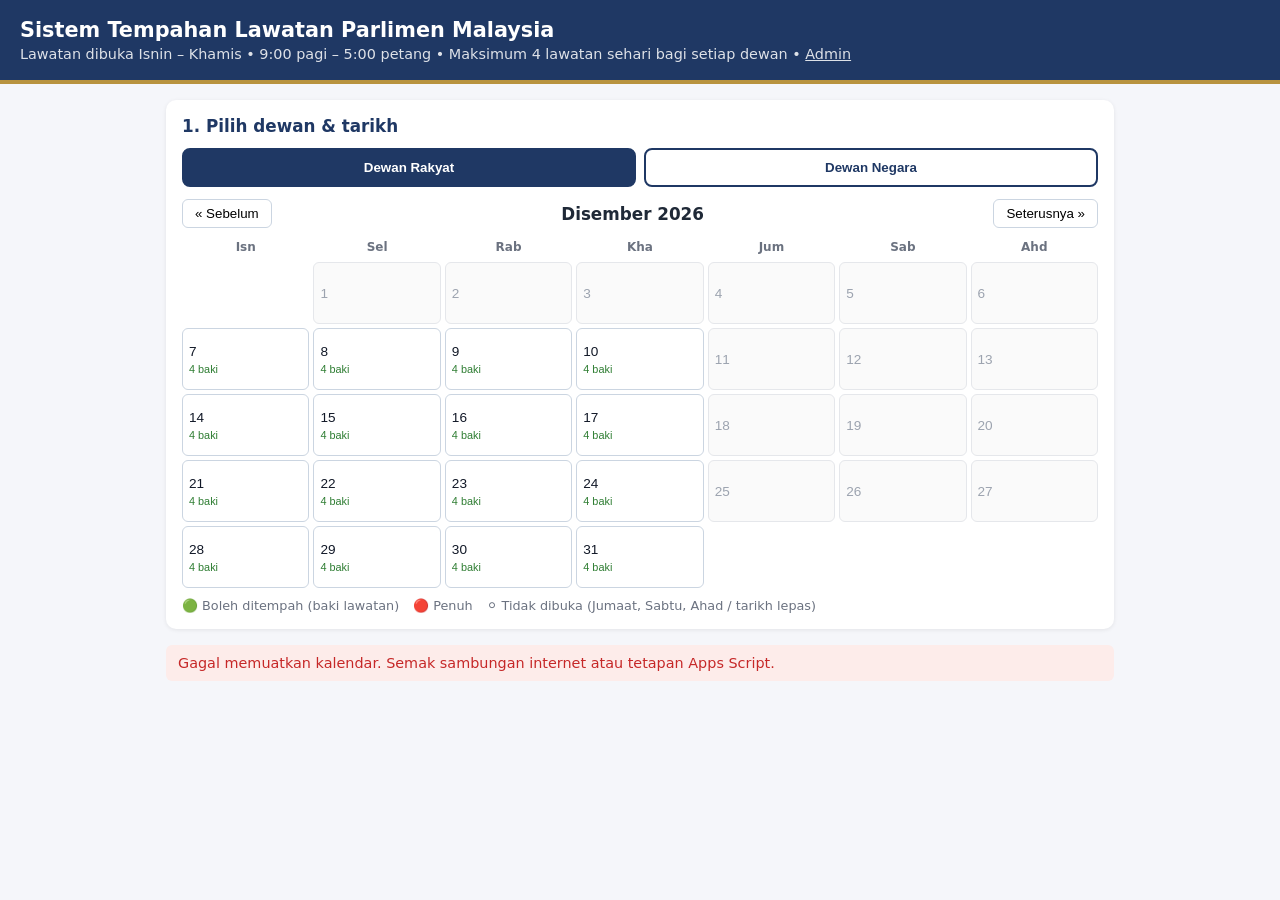
==== index.html @ fb591d6b "Add files via upload" ====
<!doctype html>
<html lang="ms">
<head>
  <meta charset="utf-8">
  <meta name="viewport" content="width=device-width, initial-scale=1">
  <title>Tempahan Lawatan Parlimen Malaysia</title>
  <link rel="stylesheet" href="style.css">
</head>
<body>
<header>
  <h1>Sistem Tempahan Lawatan Parlimen Malaysia</h1>
  <p>Lawatan dibuka Isnin – Khamis • 9:00 pagi – 5:00 petang • Maksimum 4 lawatan sehari bagi setiap dewan • <a href="admin.html">Admin</a></p>
</header>
<main>
  <div id="setupWarn" class="msg error hidden">
    URL Apps Script belum dikonfigurasi. Isi <code>config.js</code> mengikut panduan dalam README.
  </div>

  <section class="card">
    <h2>1. Pilih dewan &amp; tarikh</h2>
    <div class="tabs" id="houseTabs"></div>
    <div class="cal-head">
      <button type="button" id="prevMonth">&laquo; Sebelum</button>
      <strong id="monthLabel"></strong>
      <button type="button" id="nextMonth">Seterusnya &raquo;</button>
    </div>
    <div class="cal-grid" id="calendar"></div>
    <div class="legend">
      <span>🟢 Boleh ditempah (baki lawatan)</span>
      <span>🔴 Penuh</span>
      <span>⚪ Tidak dibuka (Jumaat, Sabtu, Ahad / tarikh lepas)</span>
    </div>
  </section>

  <section class="card hidden" id="slotCard">
    <h2>2. Pilih slot masa — <span id="slotTitle"></span></h2>
    <p class="hint" id="slotHint"></p>
    <div class="slots" id="slots"></div>
  </section>

  <section class="card hidden" id="formCard">
    <h2>3. Maklumat penempah</h2>
    <form id="bookingForm">
      <div class="row">
        <label>Nama penuh<input name="name" required maxlength="100"></label>
        <label>Organisasi / Sekolah (jika ada)<input name="organisation" maxlength="150"></label>
      </div>
      <div class="row">
        <label>Emel<input type="email" name="email" required></label>
        <label>No. telefon<input type="tel" name="phone" required placeholder="012-3456789" pattern="[+]?[0-9 \-]{7,15}"></label>
      </div>
      <label>Bilangan peserta<input type="number" name="group_size" min="1" max="50" value="10" required></label>
      <button class="primary" type="submit" id="submitBtn">Hantar tempahan</button>
    </form>
  </section>

  <div id="result" class="msg hidden"></div>
</main>
<script type="module" src="app.js"></script>
</body>
</html>
---- style.css ----
:root {
  --navy: #1f3864;
  --gold: #b8933f;
  --bg: #f5f6fa;
  --ok: #2e7d32;
  --warn: #c62828;
  --muted: #6b7280;
}
* { box-sizing: border-box; }
body { margin: 0; font-family: system-ui, -apple-system, "Segoe UI", sans-serif; background: var(--bg); color: #1f2937; }
header { background: var(--navy); color: #fff; padding: 18px 20px; border-bottom: 4px solid var(--gold); }
header h1 { margin: 0; font-size: 1.3rem; }
header p { margin: 4px 0 0; font-size: .9rem; opacity: .85; }
header a { color: #fff; }
main { max-width: 980px; margin: 0 auto; padding: 16px; display: grid; gap: 16px; }
.card { background: #fff; border-radius: 10px; padding: 16px; box-shadow: 0 1px 4px rgba(0,0,0,.08); }
h2 { margin: 0 0 12px; font-size: 1.05rem; color: var(--navy); }
.tabs { display: flex; gap: 8px; margin-bottom: 12px; }
.tabs button { flex: 1; padding: 10px; border: 2px solid var(--navy); background: #fff; color: var(--navy); border-radius: 8px; font-weight: 600; cursor: pointer; }
.tabs button.active { background: var(--navy); color: #fff; }
.cal-head { display: flex; align-items: center; justify-content: space-between; margin-bottom: 8px; }
.cal-head button { border: 1px solid #cbd5e1; background: #fff; border-radius: 6px; padding: 6px 12px; cursor: pointer; }
.cal-head strong { font-size: 1.05rem; }
.cal-grid { display: grid; grid-template-columns: repeat(7, 1fr); gap: 4px; }
.dow { text-align: center; font-size: .75rem; color: var(--muted); padding: 4px 0; font-weight: 600; }
.day { min-height: 62px; border-radius: 6px; padding: 4px 6px; font-size: .85rem; border: 1px solid #e5e7eb; background: #fafafa; color: #9ca3af; text-align: left; }
.day.empty { border: none; background: none; }
.day small { display: block; margin-top: 4px; font-size: .68rem; }
.day.open { background: #fff; color: #111827; cursor: pointer; border-color: #cbd5e1; }
.day.open:hover { border-color: var(--navy); }
.day.open small { color: var(--ok); }
.day.full { background: #fdecea; color: var(--warn); }
.day.full small { color: var(--warn); }
.day.selected { outline: 3px solid var(--gold); }
.legend { display: flex; gap: 14px; flex-wrap: wrap; margin-top: 10px; font-size: .8rem; color: var(--muted); }
.slots { display: grid; grid-template-columns: repeat(auto-fill, minmax(140px, 1fr)); gap: 8px; }
.slot { padding: 10px; border: 2px solid #cbd5e1; border-radius: 8px; background: #fff; cursor: pointer; font-weight: 600; }
.slot:disabled { background: #f3f4f6; color: #9ca3af; cursor: not-allowed; text-decoration: line-through; }
.slot.selected { border-color: var(--navy); background: #e8eefb; }
form { display: grid; gap: 10px; }
label { display: grid; gap: 4px; font-size: .85rem; font-weight: 600; }
input, select { padding: 9px; border: 1px solid #cbd5e1; border-radius: 6px; font: inherit; }
.row { display: grid; grid-template-columns: 1fr 1fr; gap: 10px; }
button.primary { background: var(--navy); color: #fff; border: 0; padding: 12px; border-radius: 8px; font-weight: 700; cursor: pointer; font-size: 1rem; }
button.primary:disabled { opacity: .5; cursor: not-allowed; }
.msg { padding: 10px 12px; border-radius: 6px; font-size: .9rem; }
.msg.ok { background: #e8f5e9; color: var(--ok); }
.msg.error { background: #fdecea; color: var(--warn); }
.hidden { display: none; }
.hint { color: var(--muted); font-size: .85rem; margin: 0 0 8px; }
table { width: 100%; border-collapse: collapse; font-size: .85rem; }
th, td { padding: 8px; border-bottom: 1px solid #e5e7eb; text-align: left; vertical-align: top; }
th { background: #f3f4f6; }
.table-wrap { overflow-x: auto; }
.badge { padding: 2px 8px; border-radius: 99px; font-size: .75rem; font-weight: 700; }
.badge.pending { background: #fff3cd; color: #8a6d00; }
.badge.confirmed { background: #e8f5e9; color: var(--ok); }
.badge.cancelled { background: #fdecea; color: var(--warn); }
.toolbar { display: flex; gap: 8px; flex-wrap: wrap; align-items: end; margin-bottom: 12px; }
.toolbar button { padding: 9px 14px; border-radius: 6px; border: 1px solid var(--navy); background: #fff; color: var(--navy); font-weight: 600; cursor: pointer; }
.toolbar button.primary { background: var(--navy); color: #fff; padding: 9px 14px; font-size: .9rem; }
td button { padding: 4px 8px; border-radius: 4px; border: 1px solid #cbd5e1; background: #fff; cursor: pointer; margin-right: 4px; }
@media (max-width: 600px) { .row { grid-template-columns: 1fr; } .day { min-height: 50px; } }

#calendar.loading { opacity: .5; pointer-events: none; }
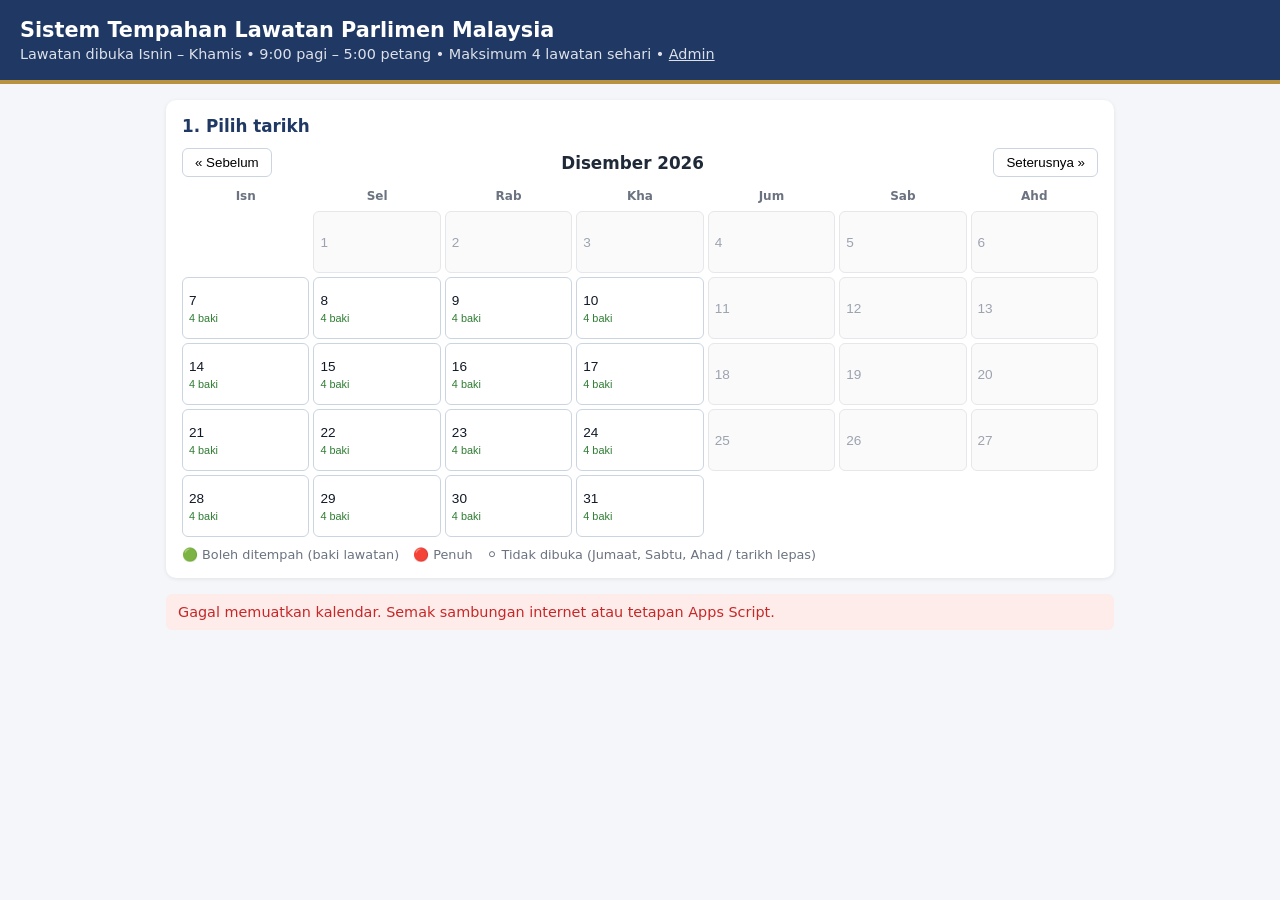
==== commit d8e0e3cc: "Add files via upload" ====
--- a/index.html
+++ b/index.html
@@ -9,7 +9,7 @@
 <body>
 <header>
   <h1>Sistem Tempahan Lawatan Parlimen Malaysia</h1>
-  <p>Lawatan dibuka Isnin – Khamis • 9:00 pagi – 5:00 petang • Maksimum 4 lawatan sehari bagi setiap dewan • <a href="admin.html">Admin</a></p>
+  <p>Lawatan dibuka Isnin – Khamis • 9:00 pagi – 5:00 petang • Maksimum 4 lawatan sehari • <a href="admin.html">Admin</a></p>
 </header>
 <main>
   <div id="setupWarn" class="msg error hidden">
@@ -17,7 +17,7 @@
   </div>
 
   <section class="card">
-    <h2>1. Pilih dewan &amp; tarikh</h2>
+    <h2>1. Pilih tarikh</h2>
     <div class="tabs" id="houseTabs"></div>
     <div class="cal-head">
       <button type="button" id="prevMonth">&laquo; Sebelum</button>
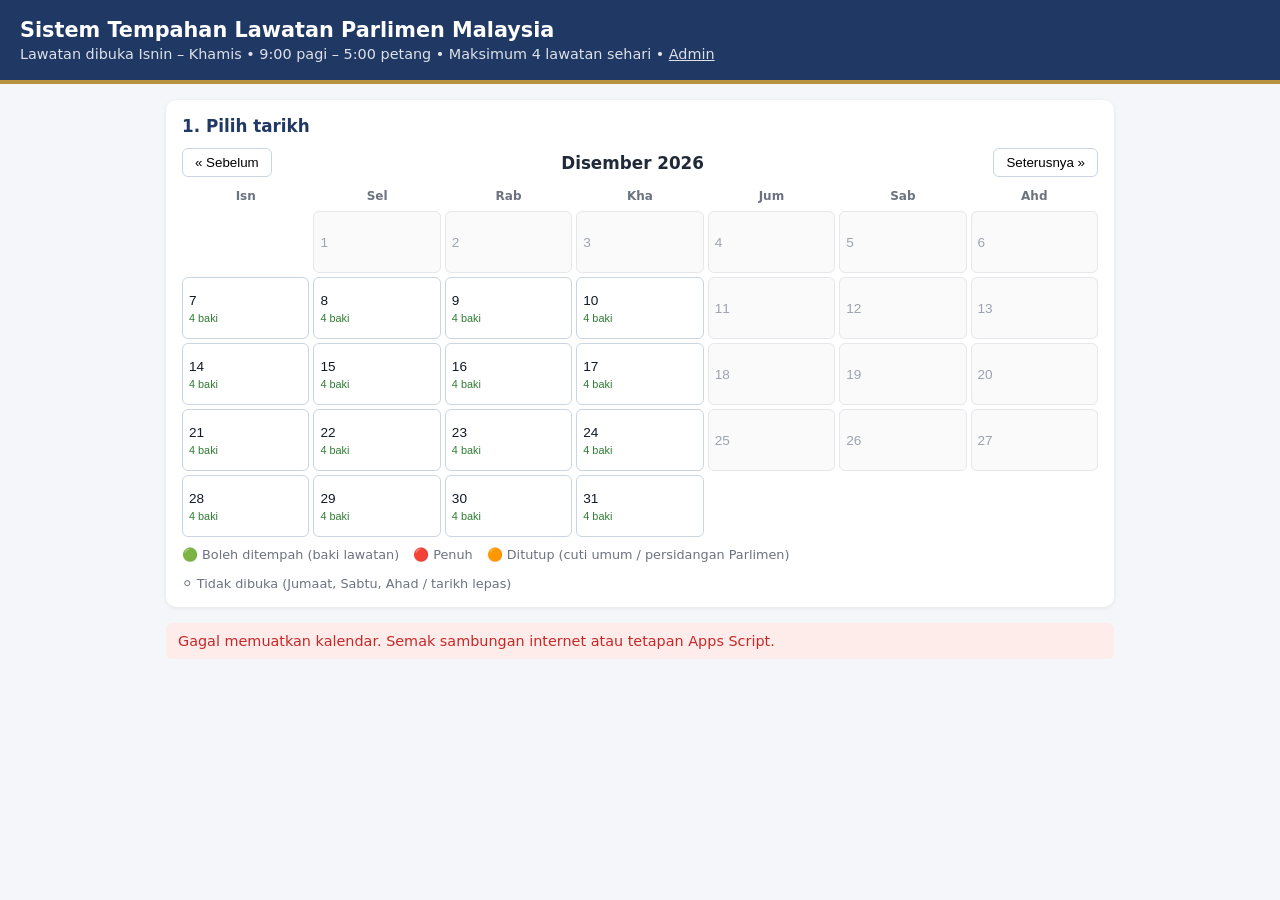
==== commit 6150201f: "Add files via upload" ====
--- a/index.html
+++ b/index.html
@@ -28,6 +28,7 @@
     <div class="legend">
       <span>🟢 Boleh ditempah (baki lawatan)</span>
       <span>🔴 Penuh</span>
+      <span>🟠 Ditutup (cuti umum / persidangan Parlimen)</span>
       <span>⚪ Tidak dibuka (Jumaat, Sabtu, Ahad / tarikh lepas)</span>
     </div>
   </section>
--- a/style.css
+++ b/style.css
@@ -63,3 +63,6 @@
 @media (max-width: 600px) { .row { grid-template-columns: 1fr; } .day { min-height: 50px; } }
 
 #calendar.loading { opacity: .5; pointer-events: none; }
+
+.day.closed { background: #fff4e0; color: #9a6700; }
+.day.closed small { color: #9a6700; }
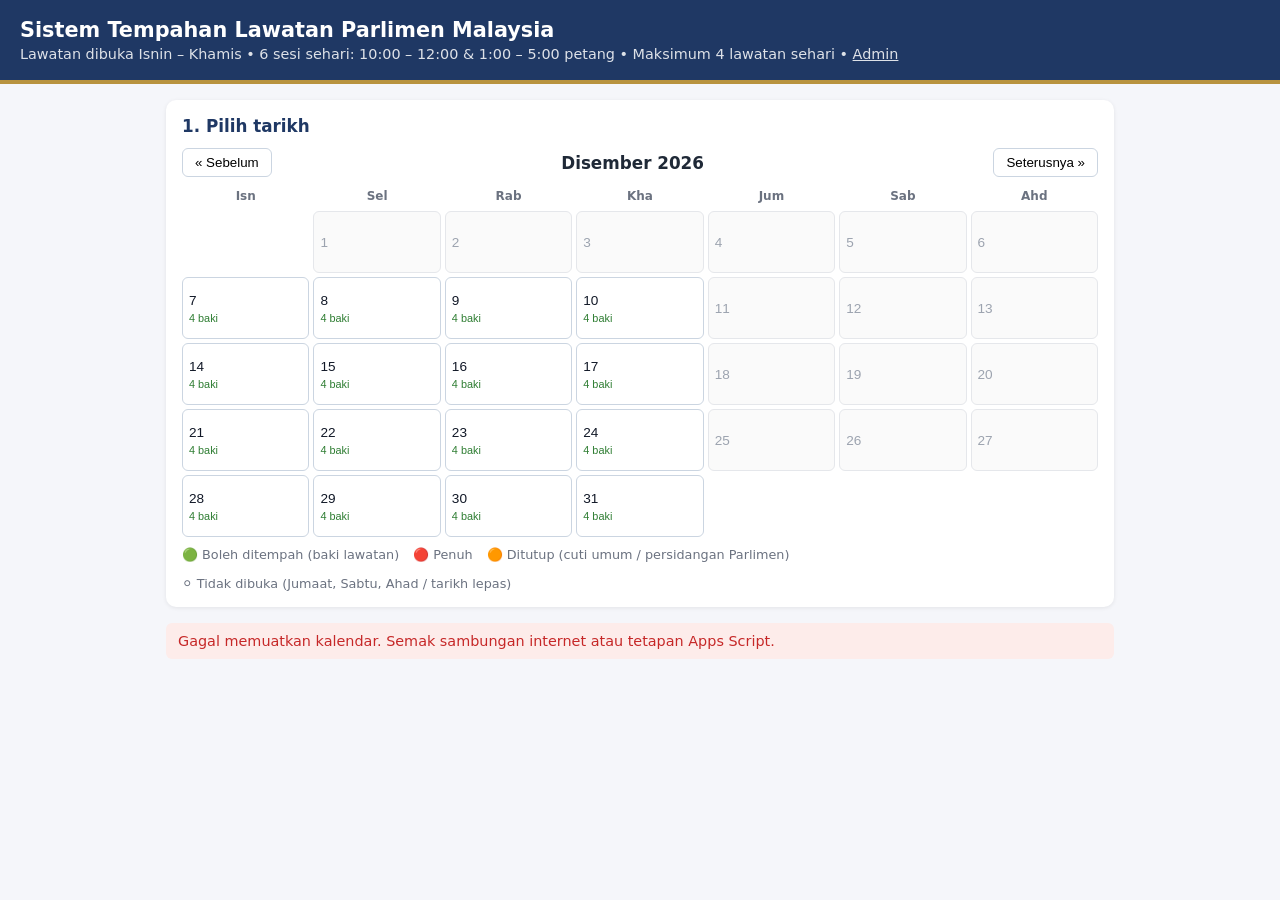
==== commit 1b36f8c2: "Add files via upload" ====
--- a/index.html
+++ b/index.html
@@ -9,7 +9,7 @@
 <body>
 <header>
   <h1>Sistem Tempahan Lawatan Parlimen Malaysia</h1>
-  <p>Lawatan dibuka Isnin – Khamis • 9:00 pagi – 5:00 petang • Maksimum 4 lawatan sehari • <a href="admin.html">Admin</a></p>
+  <p>Lawatan dibuka Isnin – Khamis • 6 sesi sehari: 10:00 – 12:00 &amp; 1:00 – 5:00 petang • Maksimum 4 lawatan sehari • <a href="admin.html">Admin</a></p>
 </header>
 <main>
   <div id="setupWarn" class="msg error hidden">
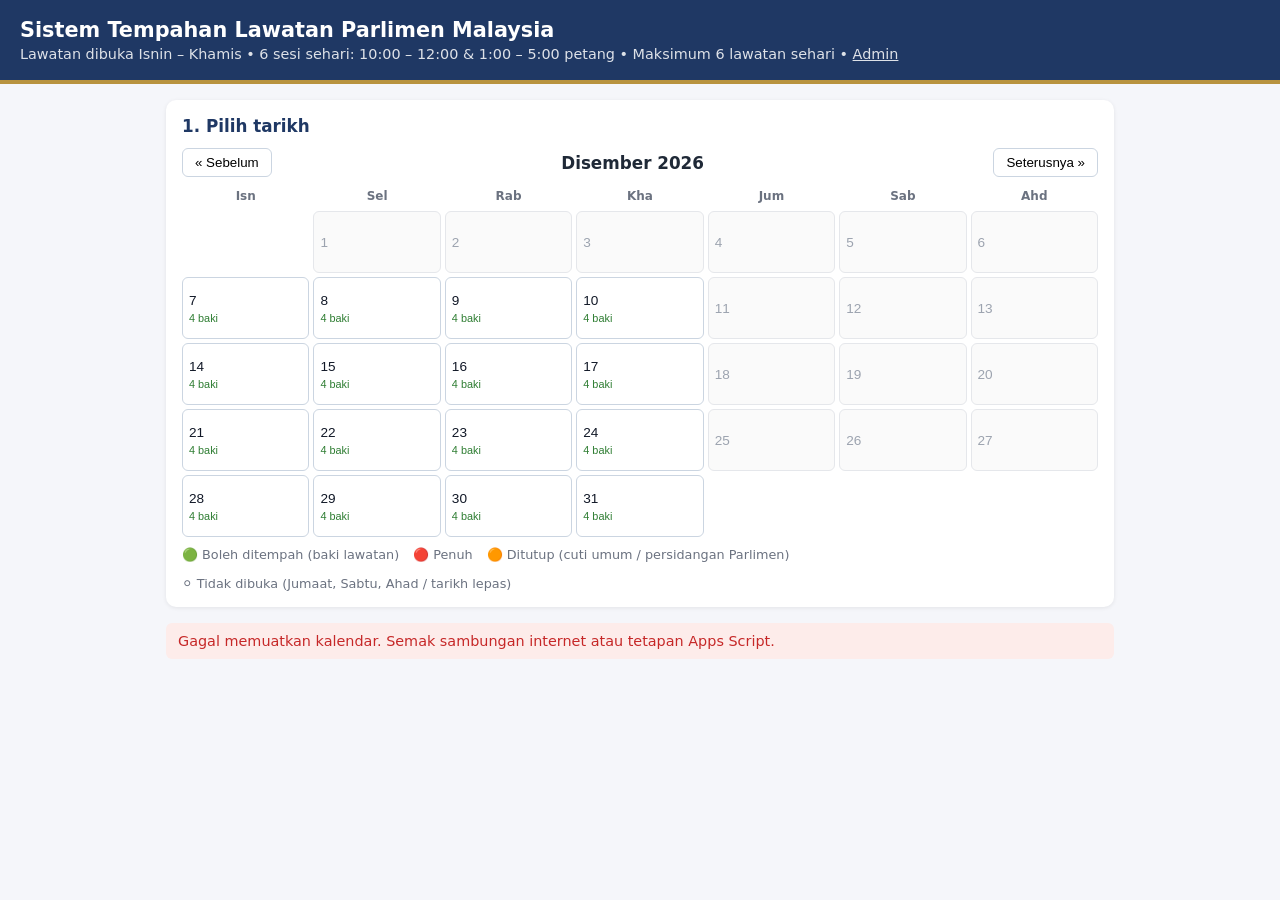
==== commit b09dbaef: "Update maximum daily visits from 4 to 6" ====
--- a/index.html
+++ b/index.html
@@ -9,7 +9,7 @@
 <body>
 <header>
   <h1>Sistem Tempahan Lawatan Parlimen Malaysia</h1>
-  <p>Lawatan dibuka Isnin – Khamis • 6 sesi sehari: 10:00 – 12:00 &amp; 1:00 – 5:00 petang • Maksimum 4 lawatan sehari • <a href="admin.html">Admin</a></p>
+  <p>Lawatan dibuka Isnin – Khamis • 6 sesi sehari: 10:00 – 12:00 &amp; 1:00 – 5:00 petang • Maksimum 6 lawatan sehari • <a href="admin.html">Admin</a></p>
 </header>
 <main>
   <div id="setupWarn" class="msg error hidden">
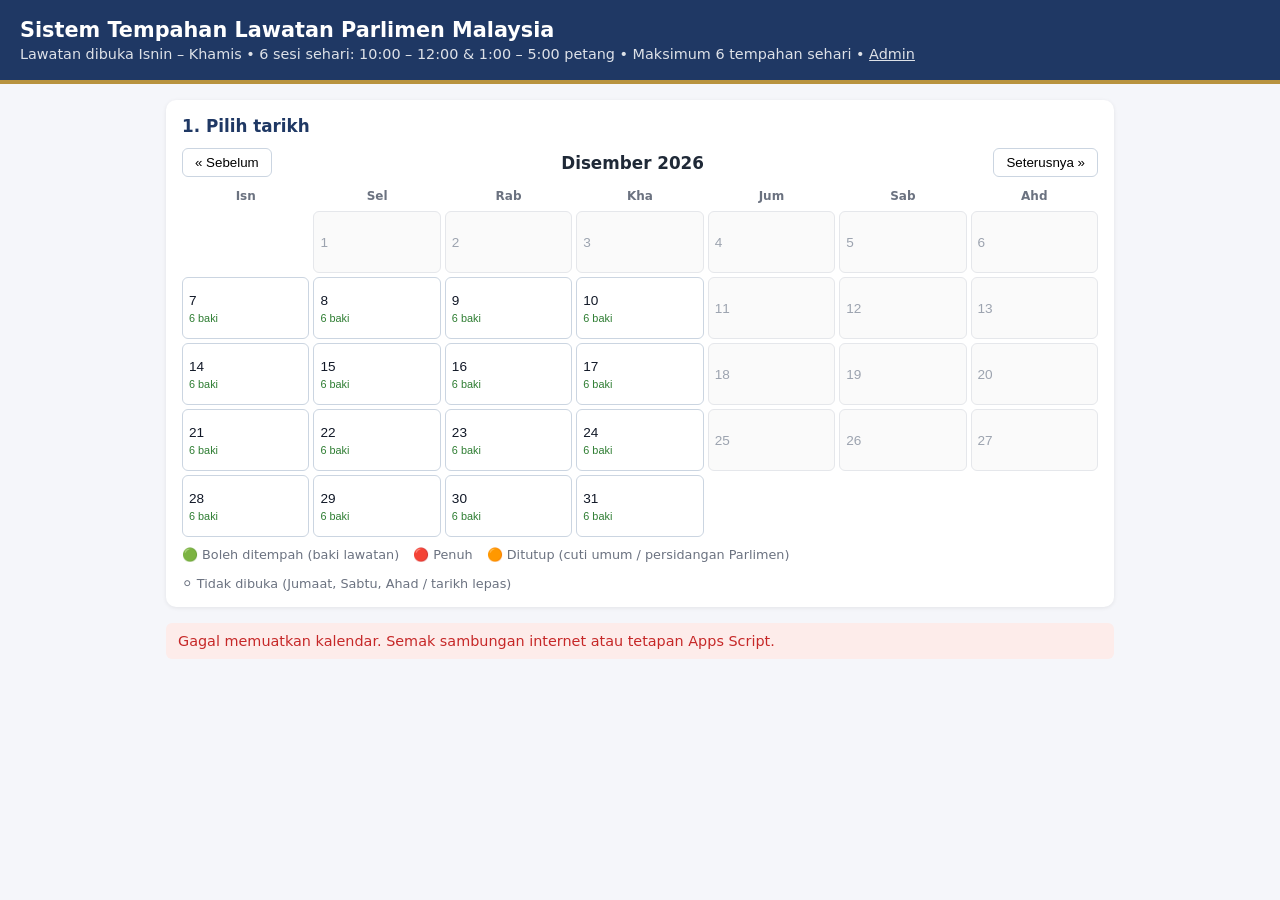
==== commit d1d48b4e: "Add files via upload" ====
--- a/index.html
+++ b/index.html
@@ -9,11 +9,11 @@
 <body>
 <header>
   <h1>Sistem Tempahan Lawatan Parlimen Malaysia</h1>
-  <p>Lawatan dibuka Isnin – Khamis • 6 sesi sehari: 10:00 – 12:00 &amp; 1:00 – 5:00 petang • Maksimum 6 lawatan sehari • <a href="admin.html">Admin</a></p>
+  <p>Lawatan dibuka Isnin – Khamis • 6 sesi sehari: 10:00 – 12:00 &amp; 1:00 – 5:00 petang • Maksimum 6 tempahan sehari • <a href="admin.html">Admin</a></p>
 </header>
 <main>
   <div id="setupWarn" class="msg error hidden">
-    URL Apps Script belum dikonfigurasi. Isi <code>config.js</code> mengikut panduan dalam README.
+    URL Apps Script belum dikonfigurasi. Isi <code>docs/js/config.js</code> mengikut panduan dalam README.
   </div>
 
   <section class="card">
